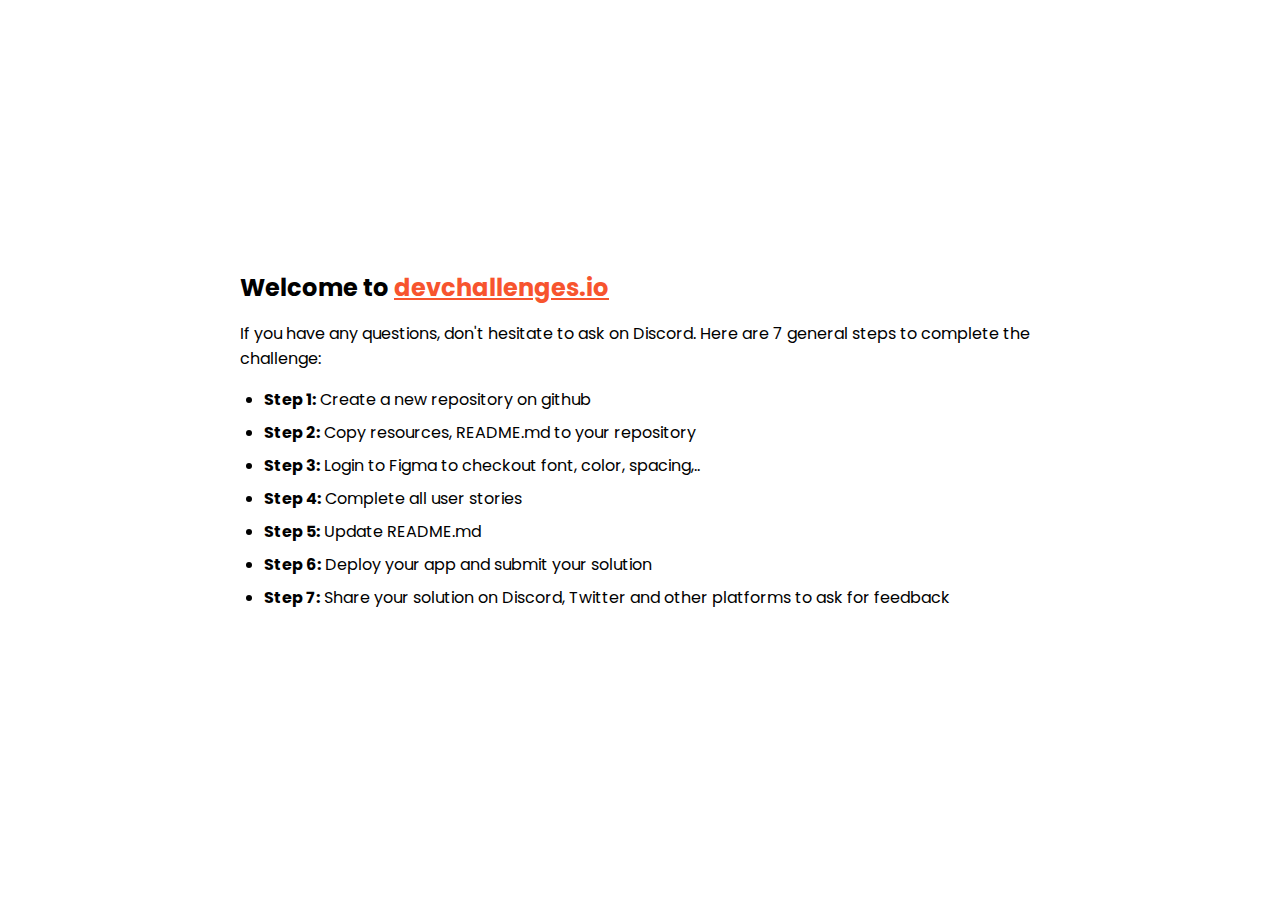
==== index.html @ 882025d7 "Add files via upload" ====
<!DOCTYPE html>
<html lang="en">
  <head>
    <meta charset="utf-8" />
    <meta
      name="viewport"
      content="width=device-width, initial-scale=1,
  maximum-scale=5"
    />

    <link rel="icon" href="devchallenges.png" />

    <link
      rel="shortcut icon"
      type="image/x-icon"
      href="https://devchallenges.io/"
    />

    <link
      href="https://fonts.googleapis.com/css2?family=Poppins:wght@400;500&display=swap"
      rel="stylesheet"
    />

    <title>Devchallenges</title>

    <style>
      body {
        font-family: "Poppins", sans-serif;
      }

      ul {
        padding-left: 24px;
      }

      li {
        margin-bottom: 8px;
      }

      .welcome {
        max-width: 800px;
        margin: 0 auto;
      }

      .welcome-text {
        margin-top: 30vh;
        font-weight: 500;
      }

      .welcome-text p {
        font-size: 1rem;
        font-weight: 400;
      }

      .welcome-text h1 {
        font-size: 1.5rem;
      }

      .welcome-text a {
        color: #f7542e;
      }
    </style>
  </head>
  <body>
    <div class="welcome">
      <div class="welcome-text">
        <h1>
          Welcome to
          <a href="https://devchallenges.io/" target="_blank"
            >devchallenges.io</a
          >
        </h1>

        <p>
          If you have any questions, don't hesitate to ask on Discord. Here are
          7 general steps to complete the challenge:
        </p>
      </div>

      <ul>
        <li><b>Step 1:</b> Create a new repository on github</li>
        <li><b>Step 2:</b> Copy resources, README.md to your repository</li>
        <li>
          <b>Step 3:</b> Login to Figma to checkout font, color, spacing,..
        </li>
        <li><b>Step 4:</b> Complete all user stories</li>
        <li><b>Step 5:</b> Update README.md</li>
        <li><b>Step 6:</b> Deploy your app and submit your solution</li>
        <li>
          <b>Step 7:</b> Share your solution on Discord, Twitter and other
          platforms to ask for feedback
        </li>
      </ul>
    </div>
  </body>
</html>
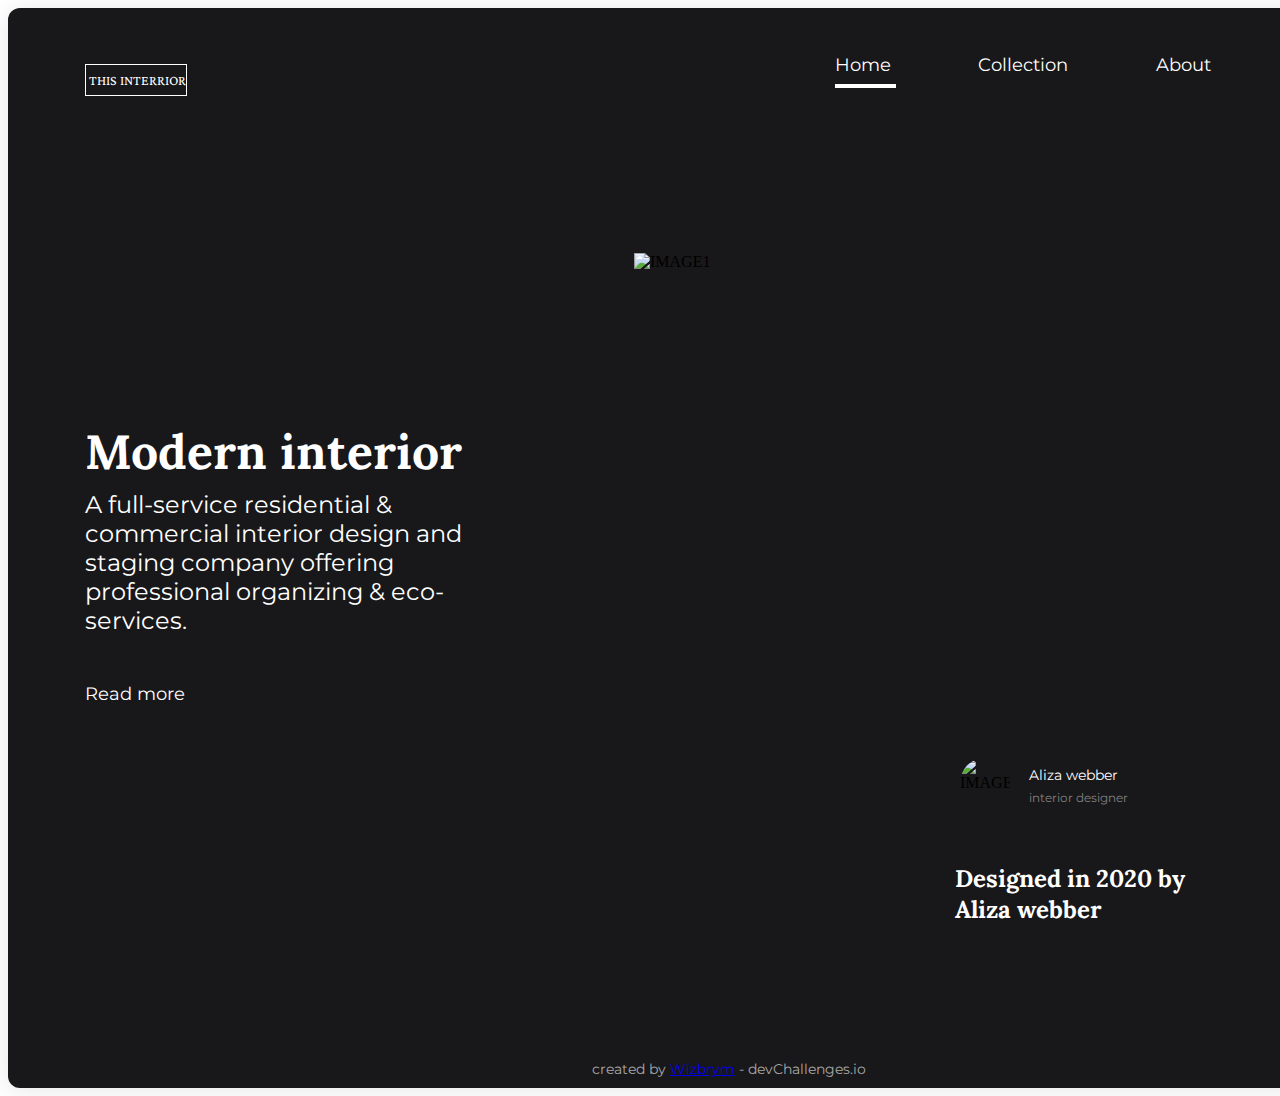
==== commit a02f85a9: "Rename interior.html to index.html" ====
--- a/index.html
+++ b/index.html
@@ -1,95 +1,45 @@
-<!DOCTYPE html>
-<html lang="en">
-  <head>
-    <meta charset="utf-8" />
-    <meta
-      name="viewport"
-      content="width=device-width, initial-scale=1,
-  maximum-scale=5"
-    />
-
-    <link rel="icon" href="devchallenges.png" />
-
-    <link
-      rel="shortcut icon"
-      type="image/x-icon"
-      href="https://devchallenges.io/"
-    />
-
-    <link
-      href="https://fonts.googleapis.com/css2?family=Poppins:wght@400;500&display=swap"
-      rel="stylesheet"
-    />
-
-    <title>Devchallenges</title>
-
-    <style>
-      body {
-        font-family: "Poppins", sans-serif;
-      }
-
-      ul {
-        padding-left: 24px;
-      }
-
-      li {
-        margin-bottom: 8px;
-      }
-
-      .welcome {
-        max-width: 800px;
-        margin: 0 auto;
-      }
-
-      .welcome-text {
-        margin-top: 30vh;
-        font-weight: 500;
-      }
-
-      .welcome-text p {
-        font-size: 1rem;
-        font-weight: 400;
-      }
-
-      .welcome-text h1 {
-        font-size: 1.5rem;
-      }
-
-      .welcome-text a {
-        color: #f7542e;
-      }
-    </style>
-  </head>
-  <body>
-    <div class="welcome">
-      <div class="welcome-text">
-        <h1>
-          Welcome to
-          <a href="https://devchallenges.io/" target="_blank"
-            >devchallenges.io</a
-          >
-        </h1>
-
-        <p>
-          If you have any questions, don't hesitate to ask on Discord. Here are
-          7 general steps to complete the challenge:
-        </p>
-      </div>
-
-      <ul>
-        <li><b>Step 1:</b> Create a new repository on github</li>
-        <li><b>Step 2:</b> Copy resources, README.md to your repository</li>
-        <li>
-          <b>Step 3:</b> Login to Figma to checkout font, color, spacing,..
-        </li>
-        <li><b>Step 4:</b> Complete all user stories</li>
-        <li><b>Step 5:</b> Update README.md</li>
-        <li><b>Step 6:</b> Deploy your app and submit your solution</li>
-        <li>
-          <b>Step 7:</b> Share your solution on Discord, Twitter and other
-          platforms to ask for feedback
-        </li>
-      </ul>
-    </div>
-  </body>
-</html>
+<!DOCTYPE html>
+<html lang="en">
+<head>
+    <meta charset="UTF-8">
+    <meta http-equiv="X-UA-Compatible" content="IE=edge">
+    <meta name="viewport" content="width=device-width, initial-scale=1.0">
+    <link rel= "icon" href="https://res.cloudinary.com/dh74x05iz/image/upload/v1618184075/devchallenges.png">
+    <link rel="stylesheet" href="interior.css">
+    <title>THIS INTERIOR</title>
+</head>
+<body>
+    <div class="container">
+        <div class="header">
+            <a href="interior2.html"><div  class="menubtn" >
+                <div class="bar1"></div>
+                <div class="bar2"></div>
+                <div class="bar3"></div>
+            </div></a>
+            <p id="logo">THIS INTERRIOR</p>
+            <div class="home">Home</div>
+            <div class="line"></div>
+            <div class="collection">Collection</div>
+            <div class="about">About</div>
+            <div class="contact">Contact </div>
+        </div>
+        <div class="content">
+            <h1>Modern interior</h1>
+            <div class="paragraph">
+                A full-service residential & commercial interior design and staging company offering professional organizing & eco-services.
+            </div>
+            <a class="read" href="#">Read more </a>
+            <img class="imgA" src="https://res.cloudinary.com/dh74x05iz/image/upload/v1618906738/photo1_dlo7mt.png" alt="IMAGE1">
+            <div class="rectang"> </div>
+            <p class="name">Aliza webber</p>
+            <p class="job">interior designer</p>
+            <h5>Designed in 2020 by Aliza webber</h5>
+            <img class="imgB" src="https://res.cloudinary.com/dh74x05iz/image/upload/v1618906719/photo2_ee2ov1.png" alt="IMAGE2">
+        </div>
+        <div class="footer">
+            <p>created by <a href="https://github.com/WizBrym">Wizbrym</a> - devChallenges.io</p>
+        </div>
+    </div>
+    
+</body>
+</html>
--- a/interior.css
+++ b/interior.css
@@ -0,0 +1,417 @@
+@import url('https://fonts.googleapis.com/css2?family=Crimson+Pro:wght@200&family=Lora:wght@500;700&family=Montserrat:ital,wght@0,400;0,700;1,500&display=swap');
+
+
+body{
+    
+}
+.container{
+    position: relative;
+    width: 1440px;
+    height: 1080px;
+    left: 0px;
+    right: 0px;
+    margin-right: 0px;
+    box-shadow: 0px 2px 25px rgba(0, 0, 0, 0.1);
+    border-radius: 12px;
+    background-color: #181719;
+}
+
+/*--------styling the logo sign----------*/
+#logo{
+    position: absolute;
+    width: 102px;
+    height: 32px;
+    left: 77px;
+    top: 42px;
+    font-family: "Crimson Pro";
+    font-weight: 200px;
+    font-size: 14px;
+    line-height: 16px;
+    box-sizing: border-box;
+    padding: 7px 0px 0px 3px;
+    border: 1px solid #FFFFFF;
+    color: white;
+}
+.home{
+    position: absolute;
+    width: 57px;
+    height: 22px;
+    left: 827px;
+    top: 46px;
+    font-family: "montserrat";
+    font-size: 18px;
+    font-weight: 700px;
+    line-height: 22px;
+    color: white;
+}
+.home:hover{
+    cursor: pointer;
+}
+.line{
+    position: absolute;
+    width: 57px;
+    height: 0px;
+    left: 827px;
+    top: 76px;
+    border: 2px solid white;
+}
+
+.collection{
+    position: absolute;
+    width: 92px;
+    height: 22px;
+    left: 970px;
+    top: 46px;
+    font-family: "montserrat";
+    font-size: 18px;
+    font-weight: 500px;
+    line-height: 22px;
+    color: white;
+}
+.collection:hover{
+    cursor: pointer;
+}
+
+.about{
+    position: absolute;
+    width: 57px;
+    height: 22px;
+    left: 1148px;
+    top: 46px;
+    font-family: "montserrat";
+    font-size: 18px;
+    font-weight: 500px;
+    line-height: 22px;
+    color: white;
+}
+.about:hover{
+    cursor: pointer;
+}
+
+.contact{
+    position: absolute;
+    width: 73px;
+    height: 22px;
+    left: 1291px;
+    top: 46px;
+    font-family: "montserrat";
+    font-size: 18px;
+    font-weight: 500px;
+    line-height: 22px;
+    color: white;
+}
+.contact:hover{
+    cursor: pointer;
+}
+h1{
+    position: absolute;
+    width: 380px;
+    height: 61px;
+    left: 77px;
+    top: 381px;
+    font-family: "lora";
+    font-size: 48px;
+    font-weight: 500px;
+    line-height: 61px;
+    color: white;
+}
+
+.paragraph{
+    position: absolute;
+    width: 410px;
+    height: 145px;
+    left: 77px;
+    top: 482px;
+    font-family: "montserrat";
+    font-size: 24px;
+    font-weight: 400px;
+    line-height: 29px;
+    color: white;
+}
+
+.read{
+    position: absolute;
+    width: 103px;
+    height: 22px;
+    left: 77px;
+    top: 675px;
+    font-family: "montserrat";
+    font-size: 18px;
+    font-weight: 700px;
+    line-height: 22px;
+    color: white;
+    text-decoration: none;
+}
+.read:hover{
+    color: gray;
+}
+
+.imgA{
+    position: absolute;
+    width: 737px;
+    height: 555px;
+    left: 626px;
+    top: 245px;
+
+}
+
+.rectang{
+    position: absolute;
+    width: 410px;
+    height: 189px;
+    left: 921px;
+    top: 722px;
+    background: #181719;
+}
+
+.imgB{
+    position: absolute;
+    width: 50px;
+    height: 50px;
+    left: 952px;
+    top: 750px;
+    border-radius: 37px;
+}
+
+.name{
+    position: absolute;
+    width: 95px;
+    height: 17px;
+    left: 1021px;
+    top: 745px;
+    font-family: "montserrat";
+    font-weight: 500px;
+    font-size: 14px;
+    line-height: 17px;
+    color: white;
+}
+
+.job{
+    position: absolute;
+    width: 102px;
+    height: 15px;
+    left: 1021px;
+    top: 770px;
+    font-family: "montserrat";
+    font-weight: 500px;
+    font-size: 12px;
+    line-height: 15px;
+    color: #828282;
+}
+
+h5{
+    position: absolute;
+    width: 287px;
+    height: 62px;
+    left: 947px;
+    top: 815px;
+    font-family: "lora";
+    font: weight 700px; 
+    font-size: 24px;
+    line-height: 31px;
+    color: white;
+}
+
+/*--------styling footer----------*/
+
+.footer{
+    position: absolute;
+    width: 287px;
+    height: 17px;
+    top: 1039px;
+    left: 577px;
+    font-size: 14px;
+    font-family: 'Montserrat';
+    font-weight: 500px;
+    line-height: 17px;
+    color: #a9a9a9;
+    text-align: center;
+}
+
+
+/*--------for mobile screen 375x776----------*/
+
+@media screen and (max-width: 375px){
+.container{
+    position: relative;
+    width: 375px;
+    height: 776px;
+    left: 0px;
+    right: 0px;
+    box-shadow: 0px 2px 25px rgba(0, 0, 0, 0.1);
+    border-radius: 12px;
+    background-color: #181719;
+}
+
+#logo{
+    position: absolute;
+    width: 103px;
+    height: 31px;
+    left: 12px;
+    top: 19px;
+    font-family: "Crimson Pro";
+    font-weight: 200px;
+    font-size: 14px;
+    line-height: 16px;
+    box-sizing: border-box;
+    padding: 7px 0px 0px 3px;
+    border: 1px solid #FFFFFF;
+    color: white;
+}
+
+.home{
+    display: none;
+}
+.line{
+    display: none;
+}
+.collection{
+   display: none;
+}
+
+.about{
+    display: none;
+}
+
+.contact{
+   display: none;
+}
+
+h1{
+    position: absolute;
+    width: 290px;
+    height: 46px;
+    left: 12px;
+    top: 88px;
+    font-family: "lora";
+    font-size: 36px;
+    font-weight: 500px;
+    line-height: 46px;
+    color: white;
+}
+
+.paragraph{
+    position: absolute;
+    width: 250px;
+    height: 85px;
+    left: 12px;
+    top: 159px;
+    font-family: "montserrat";
+    font-size: 14px;
+    font-weight: 400px;
+    line-height: 17px;
+    color: white;
+}
+
+.read{
+    position: absolute;
+    width: 88px;
+    height: 17px;
+    left: 12px;
+    top: 269px;
+    font-family: "montserrat";
+    font-size: 14px;
+    font-weight: 700px;
+    line-height: 17px;
+    color: white;
+    text-decoration: none;
+}
+.read:hover{
+    color: gray;
+}
+
+.imgA{
+    position: absolute;
+    width: 351px;
+    height: 264.32px;
+    left: 12px;
+    top: 323px;
+
+}
+
+.rectang{
+    position: absolute;
+    width: 300px;
+    height: 138px;
+    left: 52px;
+    top: 536px;
+    background: #181719;
+}
+
+.imgB{
+    position: absolute;
+    width: 37px;
+    height: 37px;
+    left: 75px;
+    top: 549px;
+    border-radius: 37px;
+}
+
+.name{
+    position: absolute;
+    width: 133px;
+    height: 13px;
+    left: 125px;
+    top: 553px;
+    font-family: "montserrat";
+    font-weight: 500px;
+    font-size: 12px;
+    line-height: 15px;
+    color: white;
+}
+
+.job{
+    position: absolute;
+    width: 143px;
+    height: 11px;
+    left: 125px;
+    top: 571px;
+    font-family: "montserrat";
+    font-weight: 500px;
+    font-size: 10px;
+    line-height: 12px;
+    color: #828282;
+}
+
+h5{
+    position: absolute;
+    width: 210px;
+    height: 45px;
+    left: 71px;
+    top: 604px;
+    font-family: "lora";
+    font: weight 700px; 
+    font-size: 18px;
+    line-height: 23px;
+    color: white;
+}
+*
+/*------ styling the menubutton-------*/
+.menubtn{
+    position: absolute;
+    left: 320px;
+    top: 30px;
+    cursor: pointer;
+}
+.bar1, .bar2, .bar3 {
+    width: 28px;
+    height: 2px;
+    margin: 6px 0;
+    background-color: #f2f2f2;
+    transition: 0.4s;
+}
+
+.footer{
+    position: absolute;
+    width: 287px;
+    height: 17px;
+    top: 735px;
+    left: 44px;
+    font-size: 14px;
+    font-family: 'Montserrat';
+    font-weight: 500px;
+    line-height: 17px;
+    color: #a9a9a9;
+    text-align: center;
+}
+}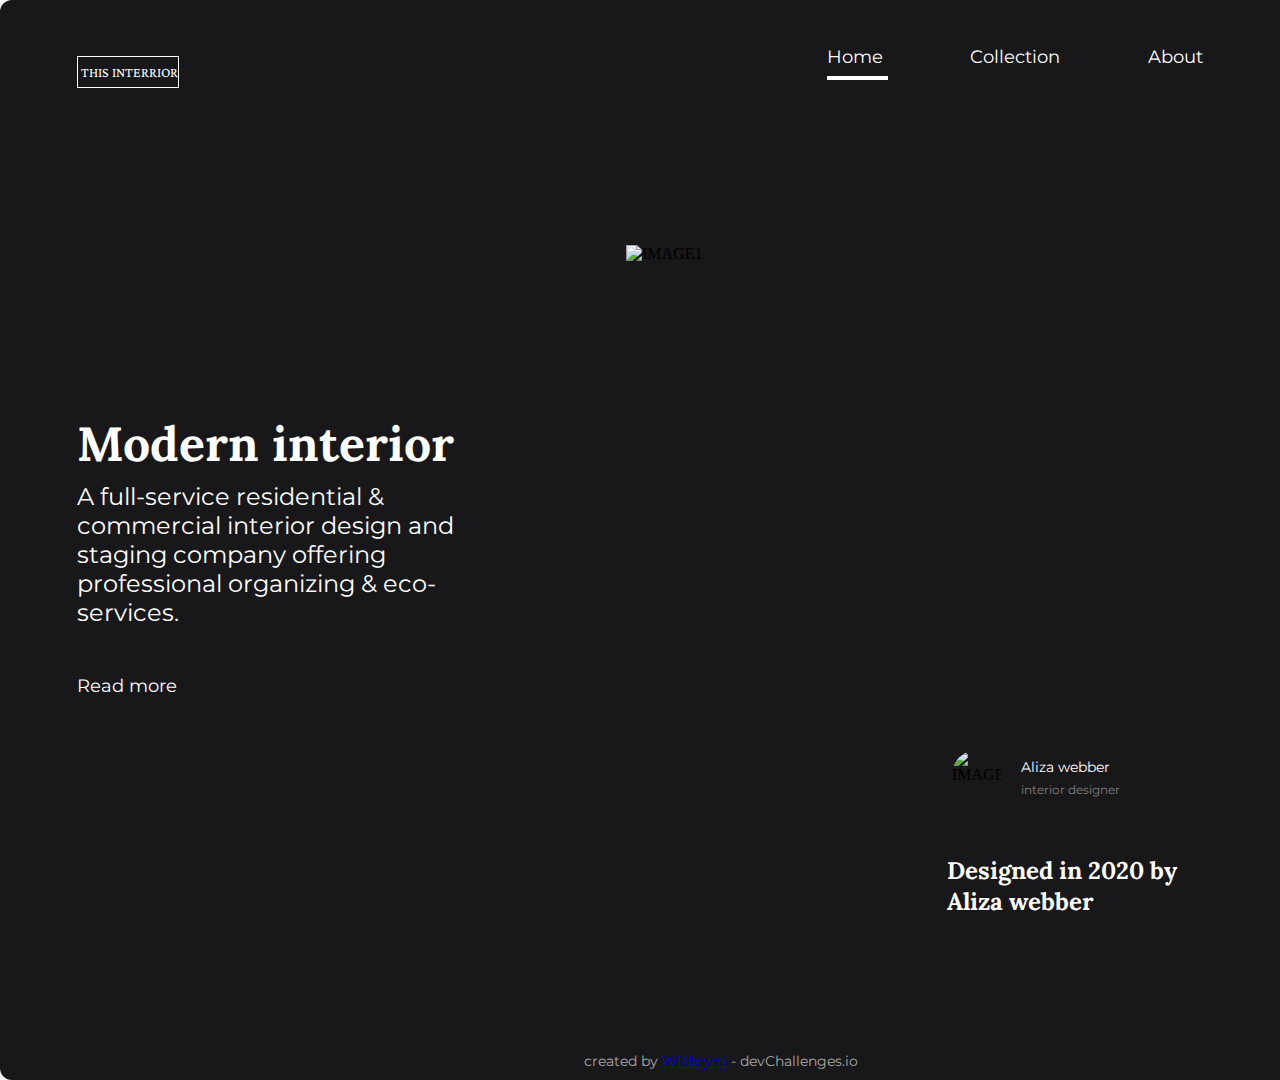
==== commit b1178347: "Update index.html" ====
--- a/index.html
+++ b/index.html
@@ -11,7 +11,7 @@
 <body>
     <div class="container">
         <div class="header">
-            <a href="interior2.html"><div  class="menubtn" >
+            <a href="menu.html"><div  class="menubtn" >
                 <div class="bar1"></div>
                 <div class="bar2"></div>
                 <div class="bar3"></div>
--- a/interior.css
+++ b/interior.css
@@ -2,7 +2,7 @@
 
 
 body{
-    
+    margin:0px;
 }
 .container{
     position: relative;
@@ -232,6 +232,10 @@
 /*--------for mobile screen 375x776----------*/
 
 @media screen and (max-width: 375px){
+    
+body{
+    margin:0px;
+}
 .container{
     position: relative;
     width: 375px;
@@ -414,4 +418,4 @@
     color: #a9a9a9;
     text-align: center;
 }
-}+}
